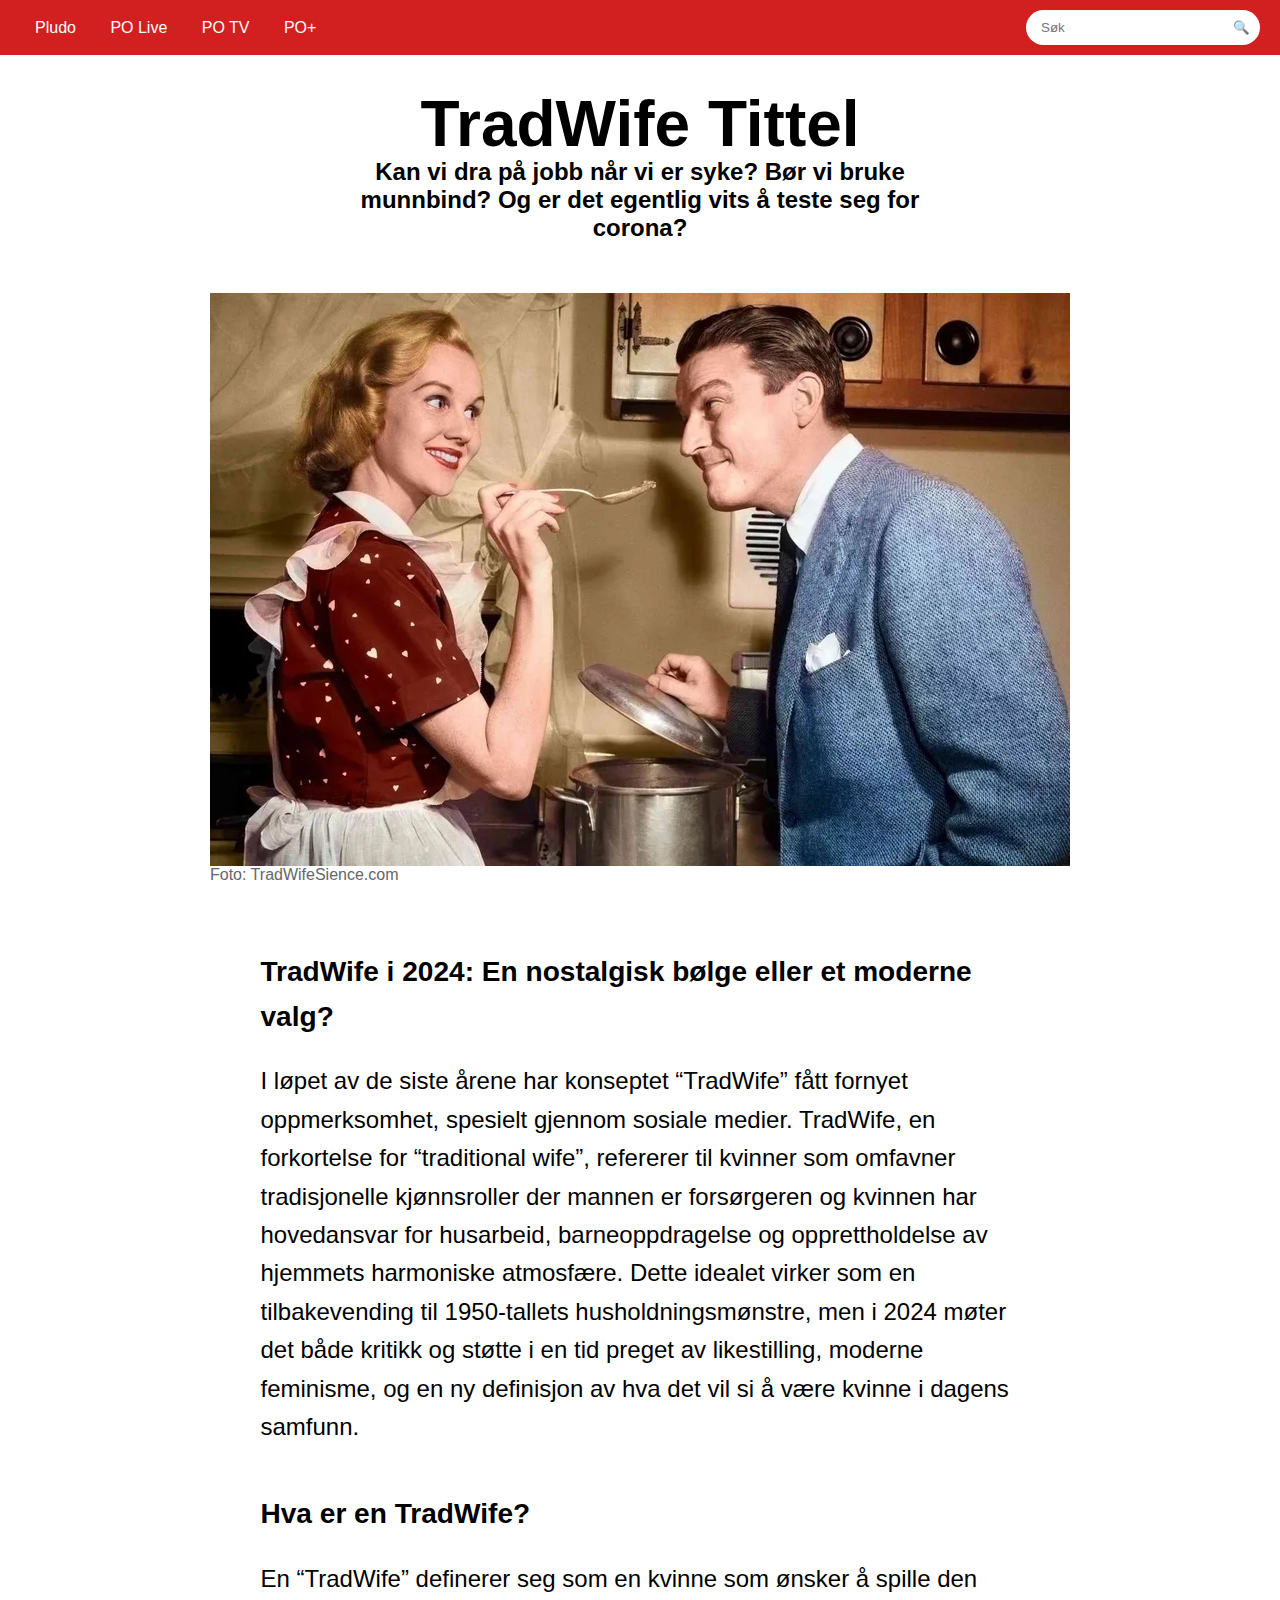
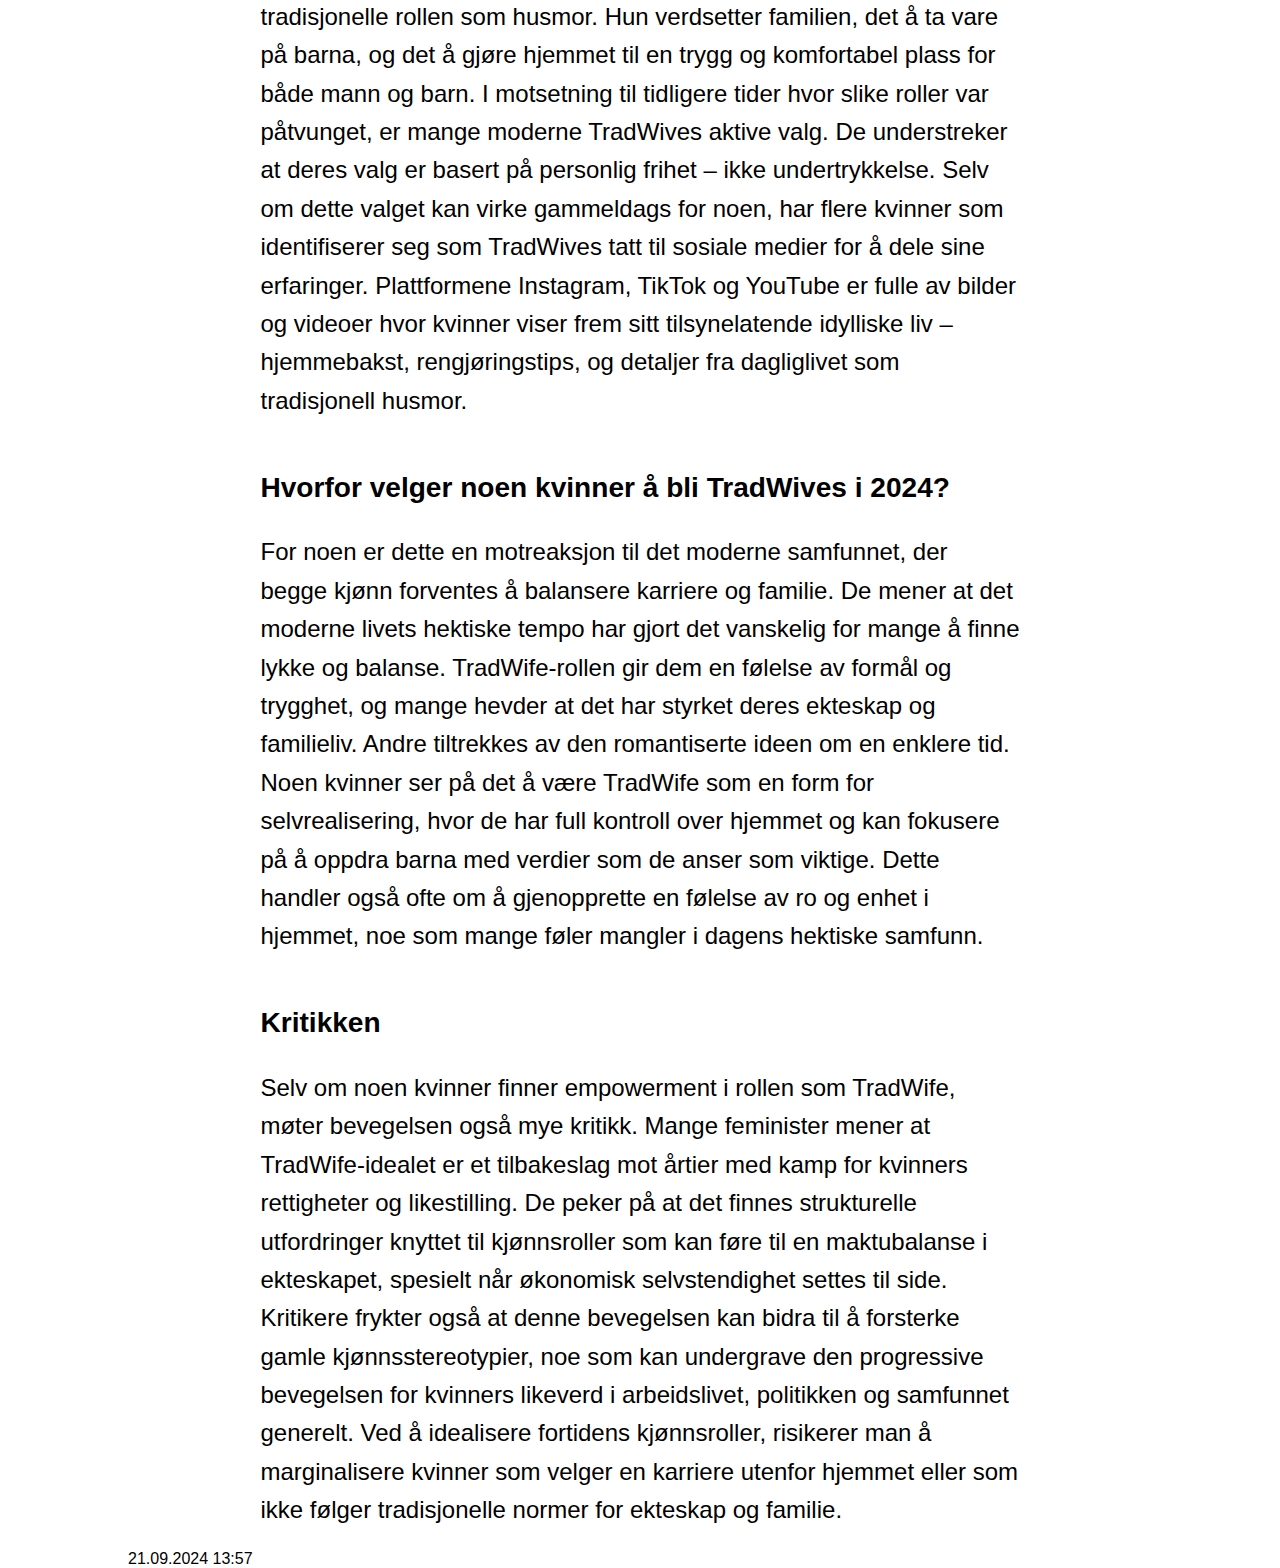
==== nyheter/index.html @ a3b9a4d5 "Initial commit of the website" ====
<!DOCTYPE html>
<html lang="en">
<head>
    <meta charset="UTF-8">
    <meta name="viewport" content="width=device-width, initial-scale=1.0">
    <title>Pludo News</title>
    <link rel="stylesheet" href="../css/artikkel.css">
    <link rel="stylesheet" href="../css/nav.css">
</head>
<body>
    <nav class="navbar">
        <div class="nav-items">
            <a id="logo" href="../index.html">Pludo</a>
            <a href="#">PO Live</a>
            <a href="#">PO TV</a>
            <a href="#">PO+</a>
        </div>
        <div class="search-box">
            <input type="text" placeholder="Søk">
            <button>🔍</button>
        </div>
    </nav>

    <div class="content-wrapper">
        <div class="artikkel">
            <div class="tittelogoversikt">
                <div class="titel">
                    <h1>TradWife Tittel</h1>
                </div>    
                <div class="oversikt">
                    <h2>Kan vi dra på jobb når vi er syke? Bør vi bruke munnbind? Og er det egentlig vits å teste seg for corona?</h2>
            </div>
            <div class="containerimageandparagraph">
                <img src="../media/TradWife.webp" alt="TradWife" class="thumbnailimage">
                <p class="credittoimagetext">Foto: TradWifeSience.com</p>
            </div>
            <div class="artikkelnyhetene">
                <h3>TradWife i 2024: En nostalgisk bølge eller et moderne valg?</h3>
                <p>I løpet av de siste årene har konseptet “TradWife” fått fornyet oppmerksomhet, spesielt gjennom sosiale medier. TradWife, en forkortelse for “traditional wife”, refererer til kvinner som omfavner tradisjonelle kjønnsroller der mannen er forsørgeren og kvinnen har hovedansvar for husarbeid, barneoppdragelse og opprettholdelse av hjemmets harmoniske atmosfære. Dette idealet virker som en tilbakevending til 1950-tallets husholdningsmønstre, men i 2024 møter det både kritikk og støtte i en tid preget av likestilling, moderne feminisme, og en ny definisjon av hva det vil si å være kvinne i dagens samfunn.</p>
                <h3>Hva er en TradWife?</h3>
                <p>En “TradWife” definerer seg som en kvinne som ønsker å spille den tradisjonelle rollen som husmor. Hun verdsetter familien, det å ta vare på barna, og det å gjøre hjemmet til en trygg og komfortabel plass for både mann og barn. I motsetning til tidligere tider hvor slike roller var påtvunget, er mange moderne TradWives aktive valg. De understreker at deres valg er basert på personlig frihet – ikke undertrykkelse.
                    Selv om dette valget kan virke gammeldags for noen, har flere kvinner som identifiserer seg som TradWives tatt til sosiale medier for å dele sine erfaringer. Plattformene Instagram, TikTok og YouTube er fulle av bilder og videoer hvor kvinner viser frem sitt tilsynelatende idylliske liv – hjemmebakst, rengjøringstips, og detaljer fra dagliglivet som tradisjonell husmor.</p>
                <h3>Hvorfor velger noen kvinner å bli TradWives i 2024?</h3>
                <p>For noen er dette en motreaksjon til det moderne samfunnet, der begge kjønn forventes å balansere karriere og familie. De mener at det moderne livets hektiske tempo har gjort det vanskelig for mange å finne lykke og balanse. TradWife-rollen gir dem en følelse av formål og trygghet, og mange hevder at det har styrket deres ekteskap og familieliv.
                    Andre tiltrekkes av den romantiserte ideen om en enklere tid. Noen kvinner ser på det å være TradWife som en form for selvrealisering, hvor de har full kontroll over hjemmet og kan fokusere på å oppdra barna med verdier som de anser som viktige. Dette handler også ofte om å gjenopprette en følelse av ro og enhet i hjemmet, noe som mange føler mangler i dagens hektiske samfunn.</p>
                <h3>Kritikken</h3>
                <p>Selv om noen kvinner finner empowerment i rollen som TradWife, møter bevegelsen også mye kritikk. Mange feminister mener at TradWife-idealet er et tilbakeslag mot årtier med kamp for kvinners rettigheter og likestilling. De peker på at det finnes strukturelle utfordringer knyttet til kjønnsroller som kan føre til en maktubalanse i ekteskapet, spesielt når økonomisk selvstendighet settes til side.
                    Kritikere frykter også at denne bevegelsen kan bidra til å forsterke gamle kjønnsstereotypier, noe som kan undergrave den progressive bevegelsen for kvinners likeverd i arbeidslivet, politikken og samfunnet generelt. Ved å idealisere fortidens kjønnsroller, risikerer man å marginalisere kvinner som velger en karriere utenfor hjemmet eller som ikke følger tradisjonelle normer for ekteskap og familie.</p>
            </div>
            <div class="pupliseringsdato">
                <p>21.09.2024 13:57</p>
            </div>
        </div>
    </div>
    <script src="main.js"></script>
</body>
</html>
---- css/artikkel.css ----
h1 h2 h3 h4 h5 h6 p {
    font-family: 'Helvetica', 'Times New Roman', sans-serif;
}

body {
    font-family: 'Helvetica', 'Times New Roman', sans-serif;
}

.artikkel h1 {
    text-align: center;
    font-size: max(36px, min(calc((36 / 580) * 100vw), 64px));
    line-height: max(40px, min(calc((40 / 580) * 100vw), 68px));
}

.oversikt h2 {
    text-align: center;
    width: 60%;
    margin-left: auto;
    margin-right: auto;

}

.artikkelnyhetene {
    margin-left: auto;
    margin-right: auto;
    padding: 2%;
    font-size: 24px;
    line-height: 1.6;
    background-color: #fff;
    max-width: 800px;
    text-align: left;
}

.containerimageandparagraph {
    display: flex;
    flex-direction: column;
    align-items: flex-start; 
    width: fit-content; 
    margin-left: auto;
    margin-right: auto;
    padding-top: 5%;
}

.thumbnailimage {
    width: 100%;
    height: auto;
}

.credittoimagetext {
    margin: 0;
    text-align: left;
    width: 100%;
    color: #666;
}
.content-wrapper {
    width: 80%;
    margin: 0 auto; 
    padding-top: 7%;
}

.artikkelnyhetene h3 {
    padding-top: 6%;
}

.artikkelnyhetene p {
    padding-top: 3%;
}
---- css/nav.css ----
* {
    margin: 0;
    padding: 0;
    box-sizing: border-box;
}

body {
    font-family: Arial, sans-serif;
}

.navbar {
    display: flex;
    justify-content: space-between;
    align-items: center;
    background-color: #D22020;
    padding: 10px 20px;
    position: fixed;
    top: 0;
    left: 0;
    right: 0;
    z-index: 1000;
}

.nav-items a {
    color: white;
    margin: 0 15px;
    text-decoration: none;
}

.search-box {
    display: flex;
    align-items: center;
    background-color: white;
    border-radius: 20px;
    padding: 5px;
}

.search-box input {
    border: none;
    outline: none;
    padding: 5px 10px;
    border-radius: 20px;
}

.search-box button {
    background-color: transparent;
    border: none;
    cursor: pointer;
    padding: 5px;
}

.search-box button:hover {
    color: #D22020;
}
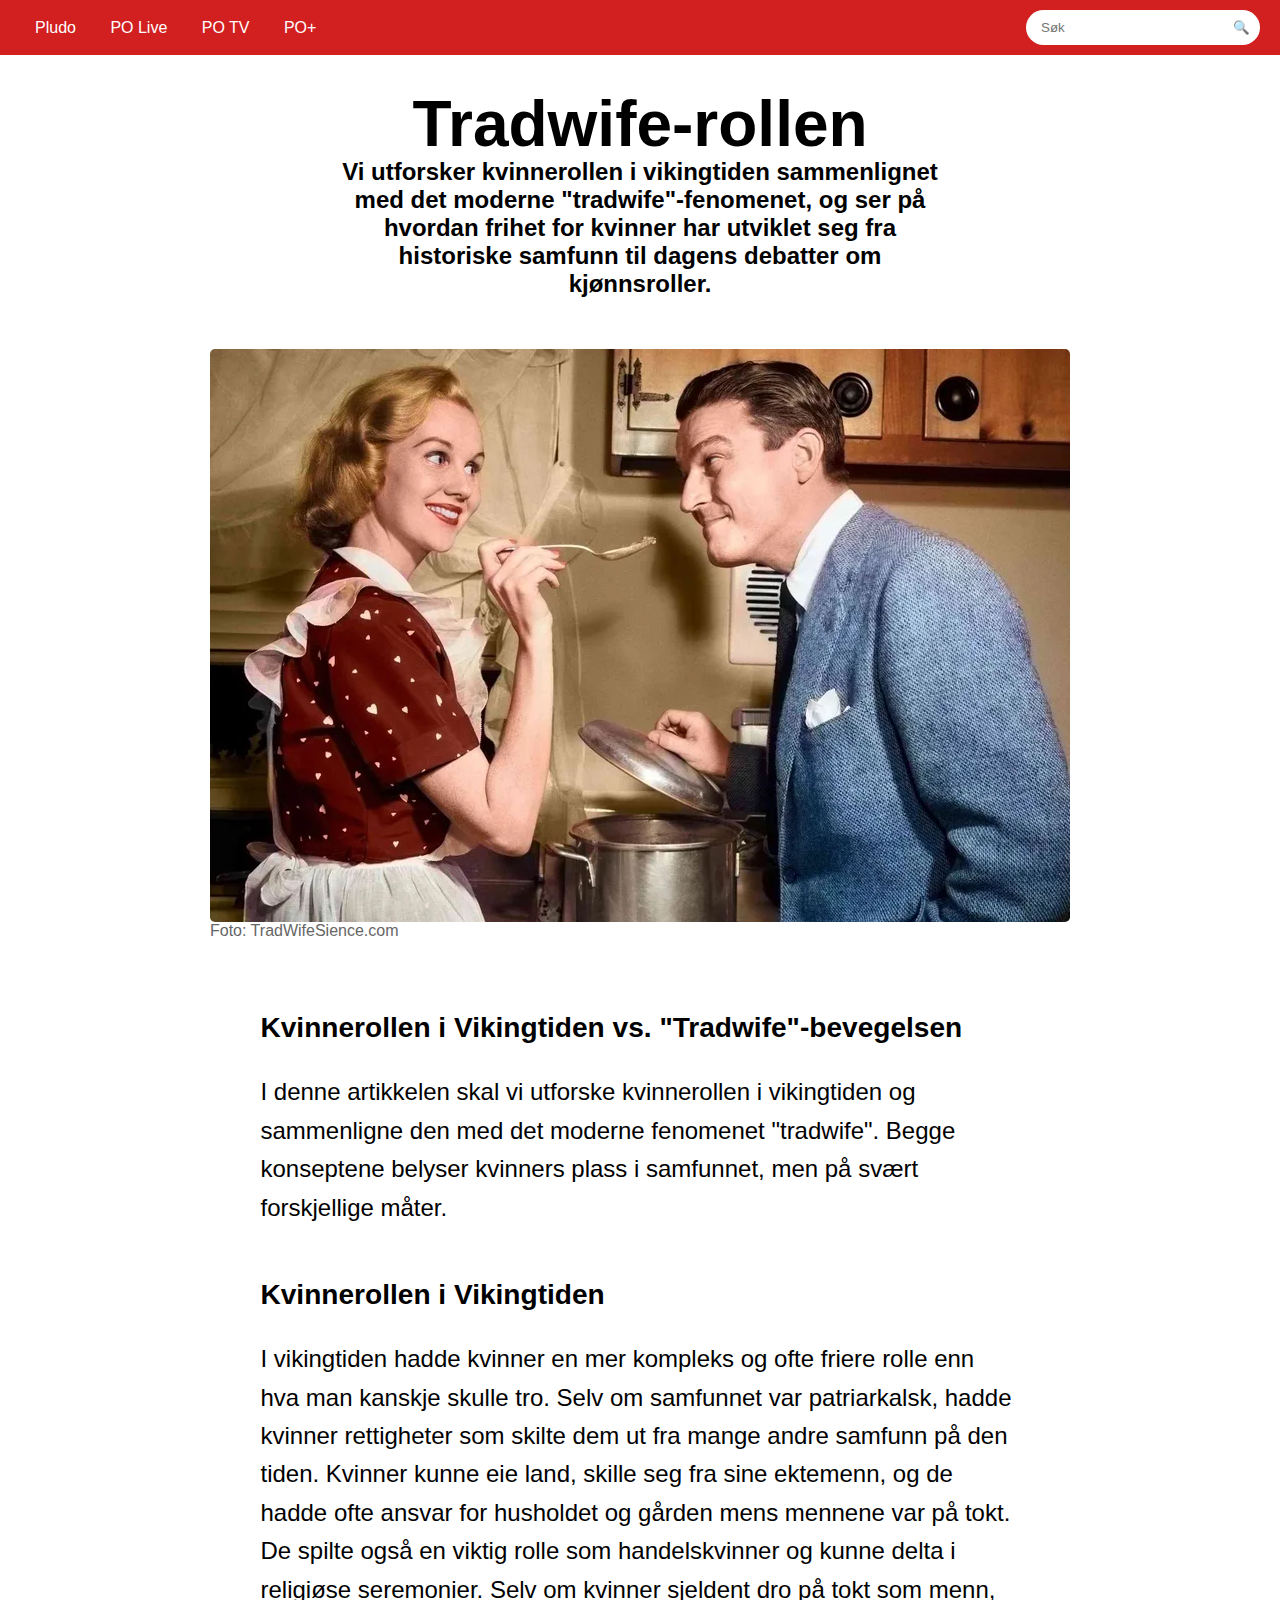
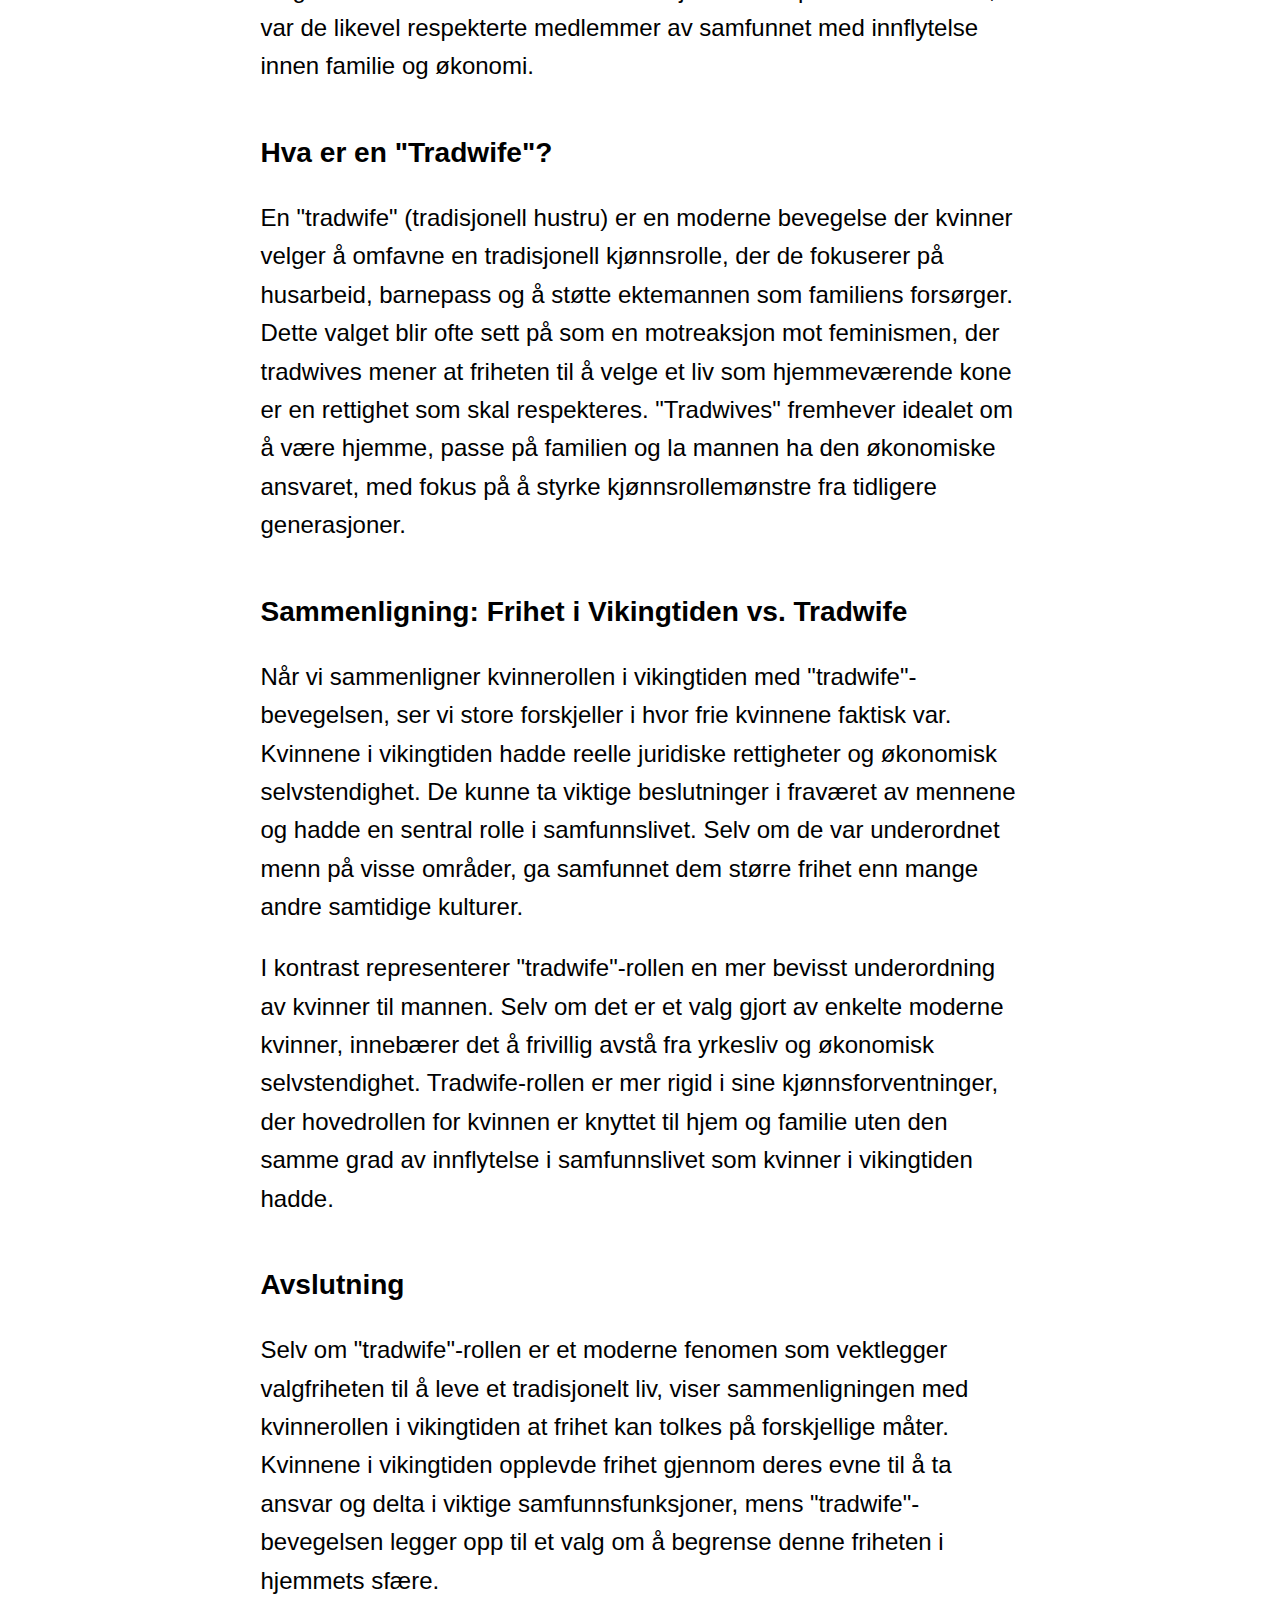
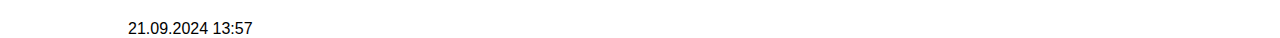
==== commit b2c26a69: "Add border-radius to thumbnail images and update article title and content in nyheter/index.html" ====
--- a/nyheter/index.html
+++ b/nyheter/index.html
@@ -25,27 +25,27 @@
         <div class="artikkel">
             <div class="tittelogoversikt">
                 <div class="titel">
-                    <h1>TradWife Tittel</h1>
+                    <h1>Tradwife-rollen</h1>
                 </div>    
                 <div class="oversikt">
-                    <h2>Kan vi dra på jobb når vi er syke? Bør vi bruke munnbind? Og er det egentlig vits å teste seg for corona?</h2>
+                    <h2>Vi utforsker kvinnerollen i vikingtiden sammenlignet med det moderne "tradwife"-fenomenet, og ser på hvordan frihet for kvinner har utviklet seg fra historiske samfunn til dagens debatter om kjønnsroller.</h2>
             </div>
             <div class="containerimageandparagraph">
                 <img src="../media/TradWife.webp" alt="TradWife" class="thumbnailimage">
                 <p class="credittoimagetext">Foto: TradWifeSience.com</p>
             </div>
             <div class="artikkelnyhetene">
-                <h3>TradWife i 2024: En nostalgisk bølge eller et moderne valg?</h3>
-                <p>I løpet av de siste årene har konseptet “TradWife” fått fornyet oppmerksomhet, spesielt gjennom sosiale medier. TradWife, en forkortelse for “traditional wife”, refererer til kvinner som omfavner tradisjonelle kjønnsroller der mannen er forsørgeren og kvinnen har hovedansvar for husarbeid, barneoppdragelse og opprettholdelse av hjemmets harmoniske atmosfære. Dette idealet virker som en tilbakevending til 1950-tallets husholdningsmønstre, men i 2024 møter det både kritikk og støtte i en tid preget av likestilling, moderne feminisme, og en ny definisjon av hva det vil si å være kvinne i dagens samfunn.</p>
-                <h3>Hva er en TradWife?</h3>
-                <p>En “TradWife” definerer seg som en kvinne som ønsker å spille den tradisjonelle rollen som husmor. Hun verdsetter familien, det å ta vare på barna, og det å gjøre hjemmet til en trygg og komfortabel plass for både mann og barn. I motsetning til tidligere tider hvor slike roller var påtvunget, er mange moderne TradWives aktive valg. De understreker at deres valg er basert på personlig frihet – ikke undertrykkelse.
-                    Selv om dette valget kan virke gammeldags for noen, har flere kvinner som identifiserer seg som TradWives tatt til sosiale medier for å dele sine erfaringer. Plattformene Instagram, TikTok og YouTube er fulle av bilder og videoer hvor kvinner viser frem sitt tilsynelatende idylliske liv – hjemmebakst, rengjøringstips, og detaljer fra dagliglivet som tradisjonell husmor.</p>
-                <h3>Hvorfor velger noen kvinner å bli TradWives i 2024?</h3>
-                <p>For noen er dette en motreaksjon til det moderne samfunnet, der begge kjønn forventes å balansere karriere og familie. De mener at det moderne livets hektiske tempo har gjort det vanskelig for mange å finne lykke og balanse. TradWife-rollen gir dem en følelse av formål og trygghet, og mange hevder at det har styrket deres ekteskap og familieliv.
-                    Andre tiltrekkes av den romantiserte ideen om en enklere tid. Noen kvinner ser på det å være TradWife som en form for selvrealisering, hvor de har full kontroll over hjemmet og kan fokusere på å oppdra barna med verdier som de anser som viktige. Dette handler også ofte om å gjenopprette en følelse av ro og enhet i hjemmet, noe som mange føler mangler i dagens hektiske samfunn.</p>
-                <h3>Kritikken</h3>
-                <p>Selv om noen kvinner finner empowerment i rollen som TradWife, møter bevegelsen også mye kritikk. Mange feminister mener at TradWife-idealet er et tilbakeslag mot årtier med kamp for kvinners rettigheter og likestilling. De peker på at det finnes strukturelle utfordringer knyttet til kjønnsroller som kan føre til en maktubalanse i ekteskapet, spesielt når økonomisk selvstendighet settes til side.
-                    Kritikere frykter også at denne bevegelsen kan bidra til å forsterke gamle kjønnsstereotypier, noe som kan undergrave den progressive bevegelsen for kvinners likeverd i arbeidslivet, politikken og samfunnet generelt. Ved å idealisere fortidens kjønnsroller, risikerer man å marginalisere kvinner som velger en karriere utenfor hjemmet eller som ikke følger tradisjonelle normer for ekteskap og familie.</p>
+                <h3>Kvinnerollen i Vikingtiden vs. "Tradwife"-bevegelsen</h3>
+                <p>I denne artikkelen skal vi utforske kvinnerollen i vikingtiden og sammenligne den med det moderne fenomenet "tradwife". Begge konseptene belyser kvinners plass i samfunnet, men på svært forskjellige måter.</p>
+                <h3>Kvinnerollen i Vikingtiden</h3>
+                <p>I vikingtiden hadde kvinner en mer kompleks og ofte friere rolle enn hva man kanskje skulle tro. Selv om samfunnet var patriarkalsk, hadde kvinner rettigheter som skilte dem ut fra mange andre samfunn på den tiden. Kvinner kunne eie land, skille seg fra sine ektemenn, og de hadde ofte ansvar for husholdet og gården mens mennene var på tokt. De spilte også en viktig rolle som handelskvinner og kunne delta i religiøse seremonier. Selv om kvinner sjeldent dro på tokt som menn, var de likevel respekterte medlemmer av samfunnet med innflytelse innen familie og økonomi.</p>
+                <h3>Hva er en "Tradwife"?</h3>
+                <p>En "tradwife" (tradisjonell hustru) er en moderne bevegelse der kvinner velger å omfavne en tradisjonell kjønnsrolle, der de fokuserer på husarbeid, barnepass og å støtte ektemannen som familiens forsørger. Dette valget blir ofte sett på som en motreaksjon mot feminismen, der tradwives mener at friheten til å velge et liv som hjemmeværende kone er en rettighet som skal respekteres. "Tradwives" fremhever idealet om å være hjemme, passe på familien og la mannen ha den økonomiske ansvaret, med fokus på å styrke kjønnsrollemønstre fra tidligere generasjoner.</p>
+                <h3>Sammenligning: Frihet i Vikingtiden vs. Tradwife</h3>
+                <p>Når vi sammenligner kvinnerollen i vikingtiden med "tradwife"-bevegelsen, ser vi store forskjeller i hvor frie kvinnene faktisk var. Kvinnene i vikingtiden hadde reelle juridiske rettigheter og økonomisk selvstendighet. De kunne ta viktige beslutninger i fraværet av mennene og hadde en sentral rolle i samfunnslivet. Selv om de var underordnet menn på visse områder, ga samfunnet dem større frihet enn mange andre samtidige kulturer.</p>
+                <p>I kontrast representerer "tradwife"-rollen en mer bevisst underordning av kvinner til mannen. Selv om det er et valg gjort av enkelte moderne kvinner, innebærer det å frivillig avstå fra yrkesliv og økonomisk selvstendighet. Tradwife-rollen er mer rigid i sine kjønnsforventninger, der hovedrollen for kvinnen er knyttet til hjem og familie uten den samme grad av innflytelse i samfunnslivet som kvinner i vikingtiden hadde.</p>
+                <h3>Avslutning</h3>
+                <p>Selv om "tradwife"-rollen er et moderne fenomen som vektlegger valgfriheten til å leve et tradisjonelt liv, viser sammenligningen med kvinnerollen i vikingtiden at frihet kan tolkes på forskjellige måter. Kvinnene i vikingtiden opplevde frihet gjennom deres evne til å ta ansvar og delta i viktige samfunnsfunksjoner, mens "tradwife"-bevegelsen legger opp til et valg om å begrense denne friheten i hjemmets sfære.</p>
             </div>
             <div class="pupliseringsdato">
                 <p>21.09.2024 13:57</p>
--- a/css/artikkel.css
+++ b/css/artikkel.css
@@ -44,6 +44,7 @@
 .thumbnailimage {
     width: 100%;
     height: auto;
+    border-radius: 5px;
 }
 
 .credittoimagetext {
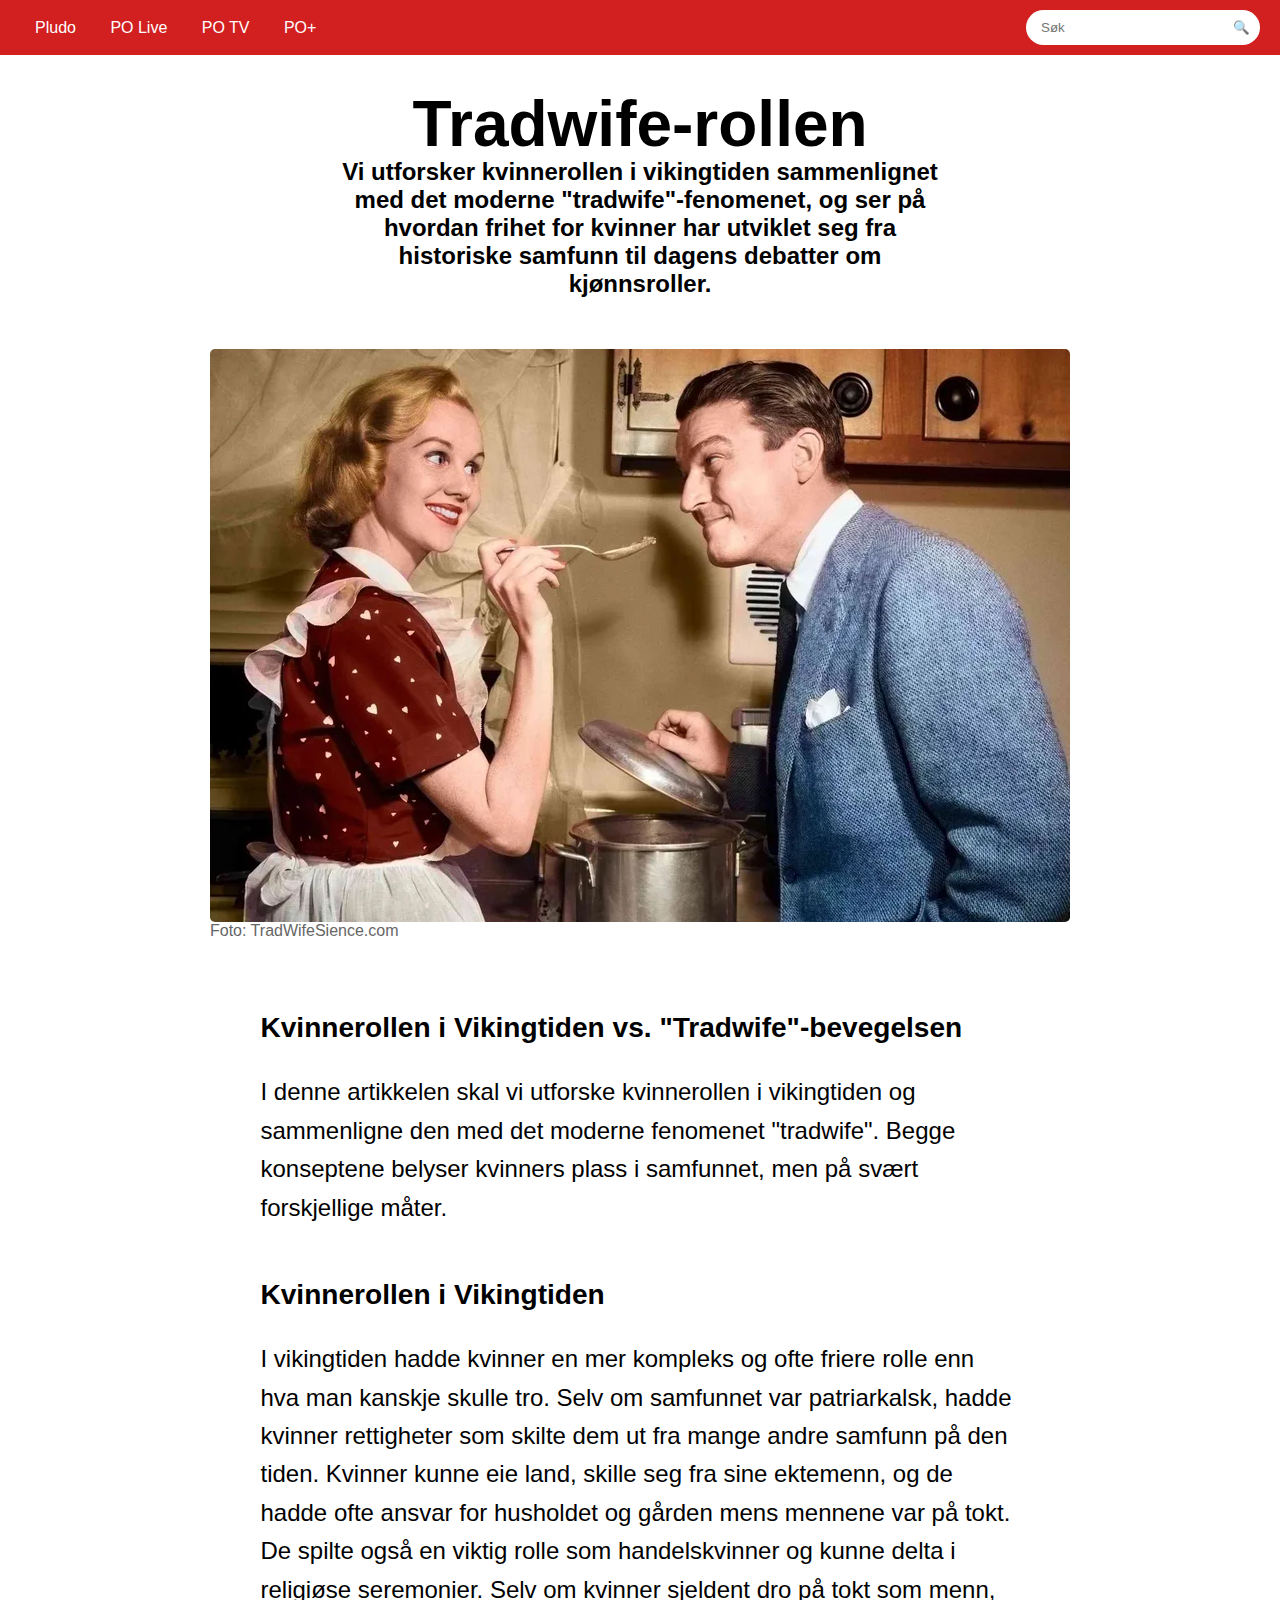
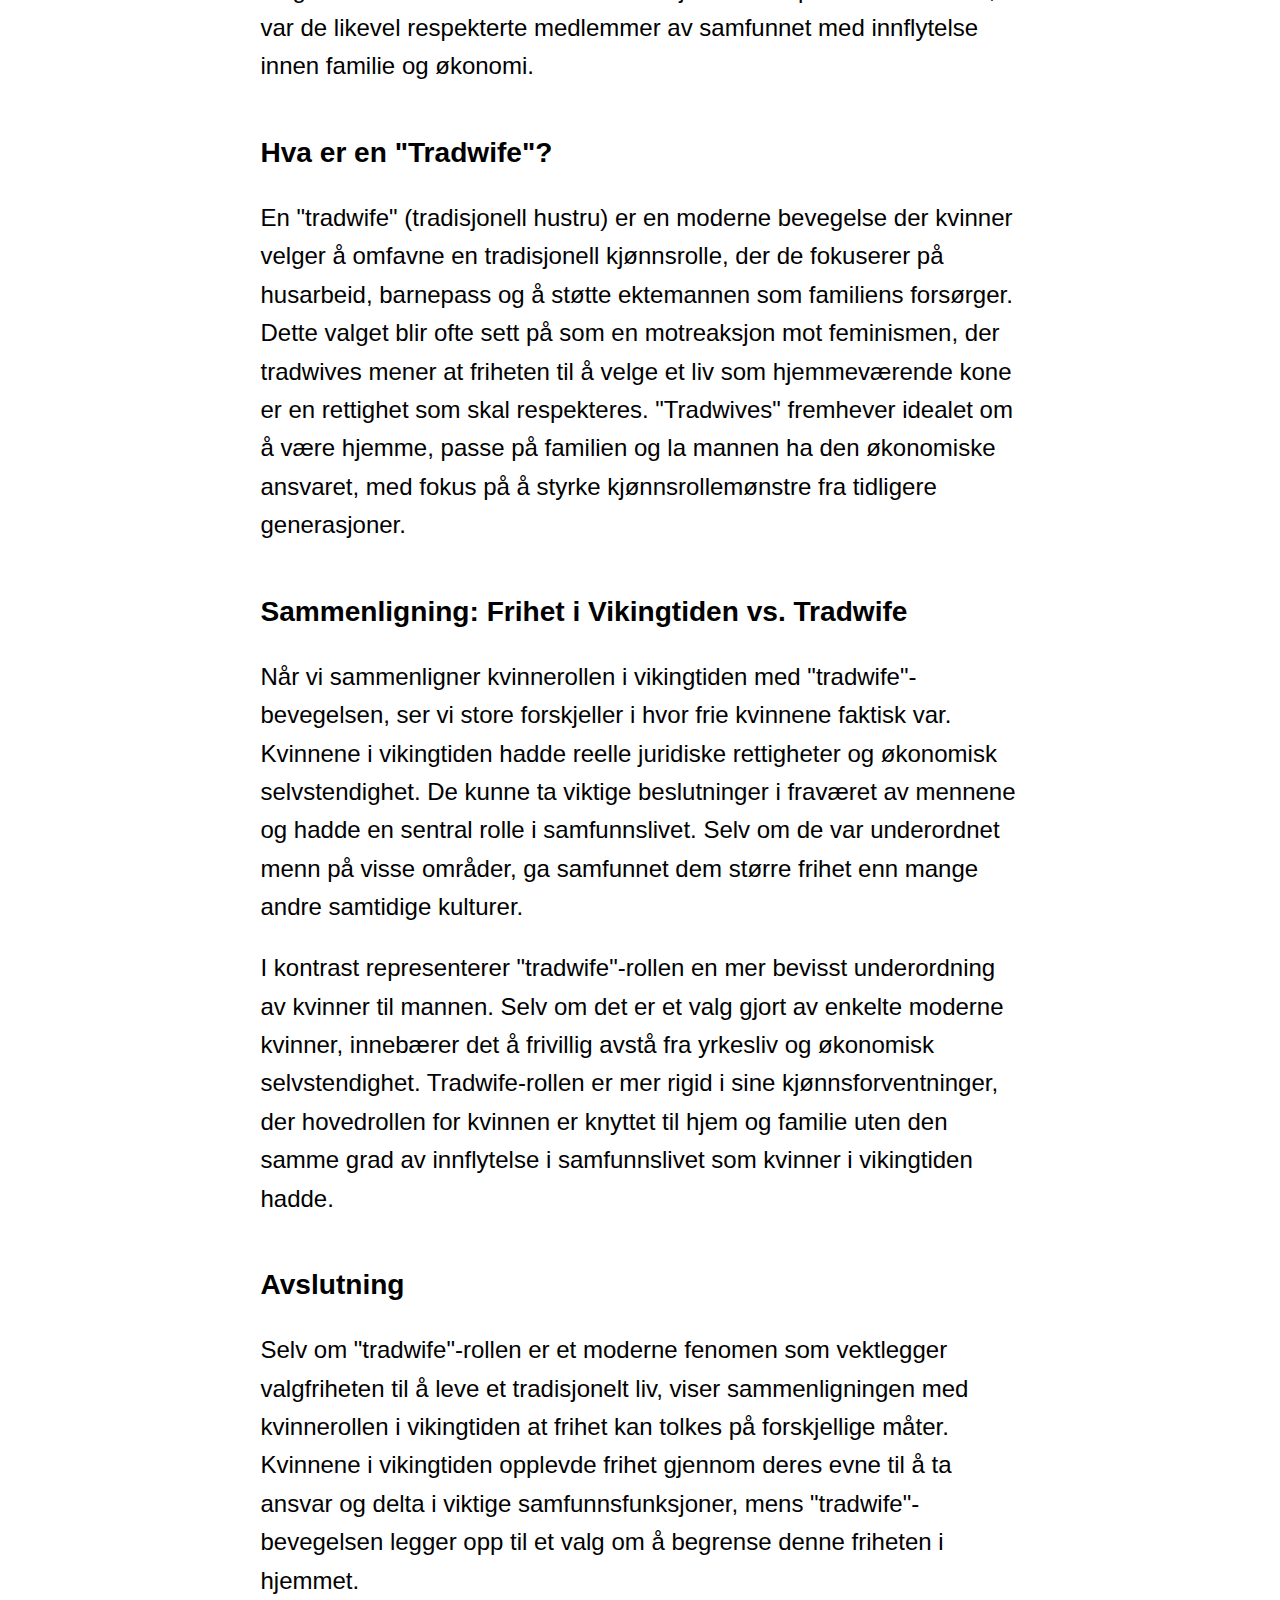
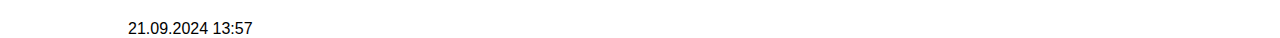
==== commit d1c4e18e: "Update article content in nyheter/index.html" ====
--- a/nyheter/index.html
+++ b/nyheter/index.html
@@ -45,7 +45,7 @@
                 <p>Når vi sammenligner kvinnerollen i vikingtiden med "tradwife"-bevegelsen, ser vi store forskjeller i hvor frie kvinnene faktisk var. Kvinnene i vikingtiden hadde reelle juridiske rettigheter og økonomisk selvstendighet. De kunne ta viktige beslutninger i fraværet av mennene og hadde en sentral rolle i samfunnslivet. Selv om de var underordnet menn på visse områder, ga samfunnet dem større frihet enn mange andre samtidige kulturer.</p>
                 <p>I kontrast representerer "tradwife"-rollen en mer bevisst underordning av kvinner til mannen. Selv om det er et valg gjort av enkelte moderne kvinner, innebærer det å frivillig avstå fra yrkesliv og økonomisk selvstendighet. Tradwife-rollen er mer rigid i sine kjønnsforventninger, der hovedrollen for kvinnen er knyttet til hjem og familie uten den samme grad av innflytelse i samfunnslivet som kvinner i vikingtiden hadde.</p>
                 <h3>Avslutning</h3>
-                <p>Selv om "tradwife"-rollen er et moderne fenomen som vektlegger valgfriheten til å leve et tradisjonelt liv, viser sammenligningen med kvinnerollen i vikingtiden at frihet kan tolkes på forskjellige måter. Kvinnene i vikingtiden opplevde frihet gjennom deres evne til å ta ansvar og delta i viktige samfunnsfunksjoner, mens "tradwife"-bevegelsen legger opp til et valg om å begrense denne friheten i hjemmets sfære.</p>
+                <p>Selv om "tradwife"-rollen er et moderne fenomen som vektlegger valgfriheten til å leve et tradisjonelt liv, viser sammenligningen med kvinnerollen i vikingtiden at frihet kan tolkes på forskjellige måter. Kvinnene i vikingtiden opplevde frihet gjennom deres evne til å ta ansvar og delta i viktige samfunnsfunksjoner, mens "tradwife"-bevegelsen legger opp til et valg om å begrense denne friheten i hjemmet.</p>
             </div>
             <div class="pupliseringsdato">
                 <p>21.09.2024 13:57</p>
